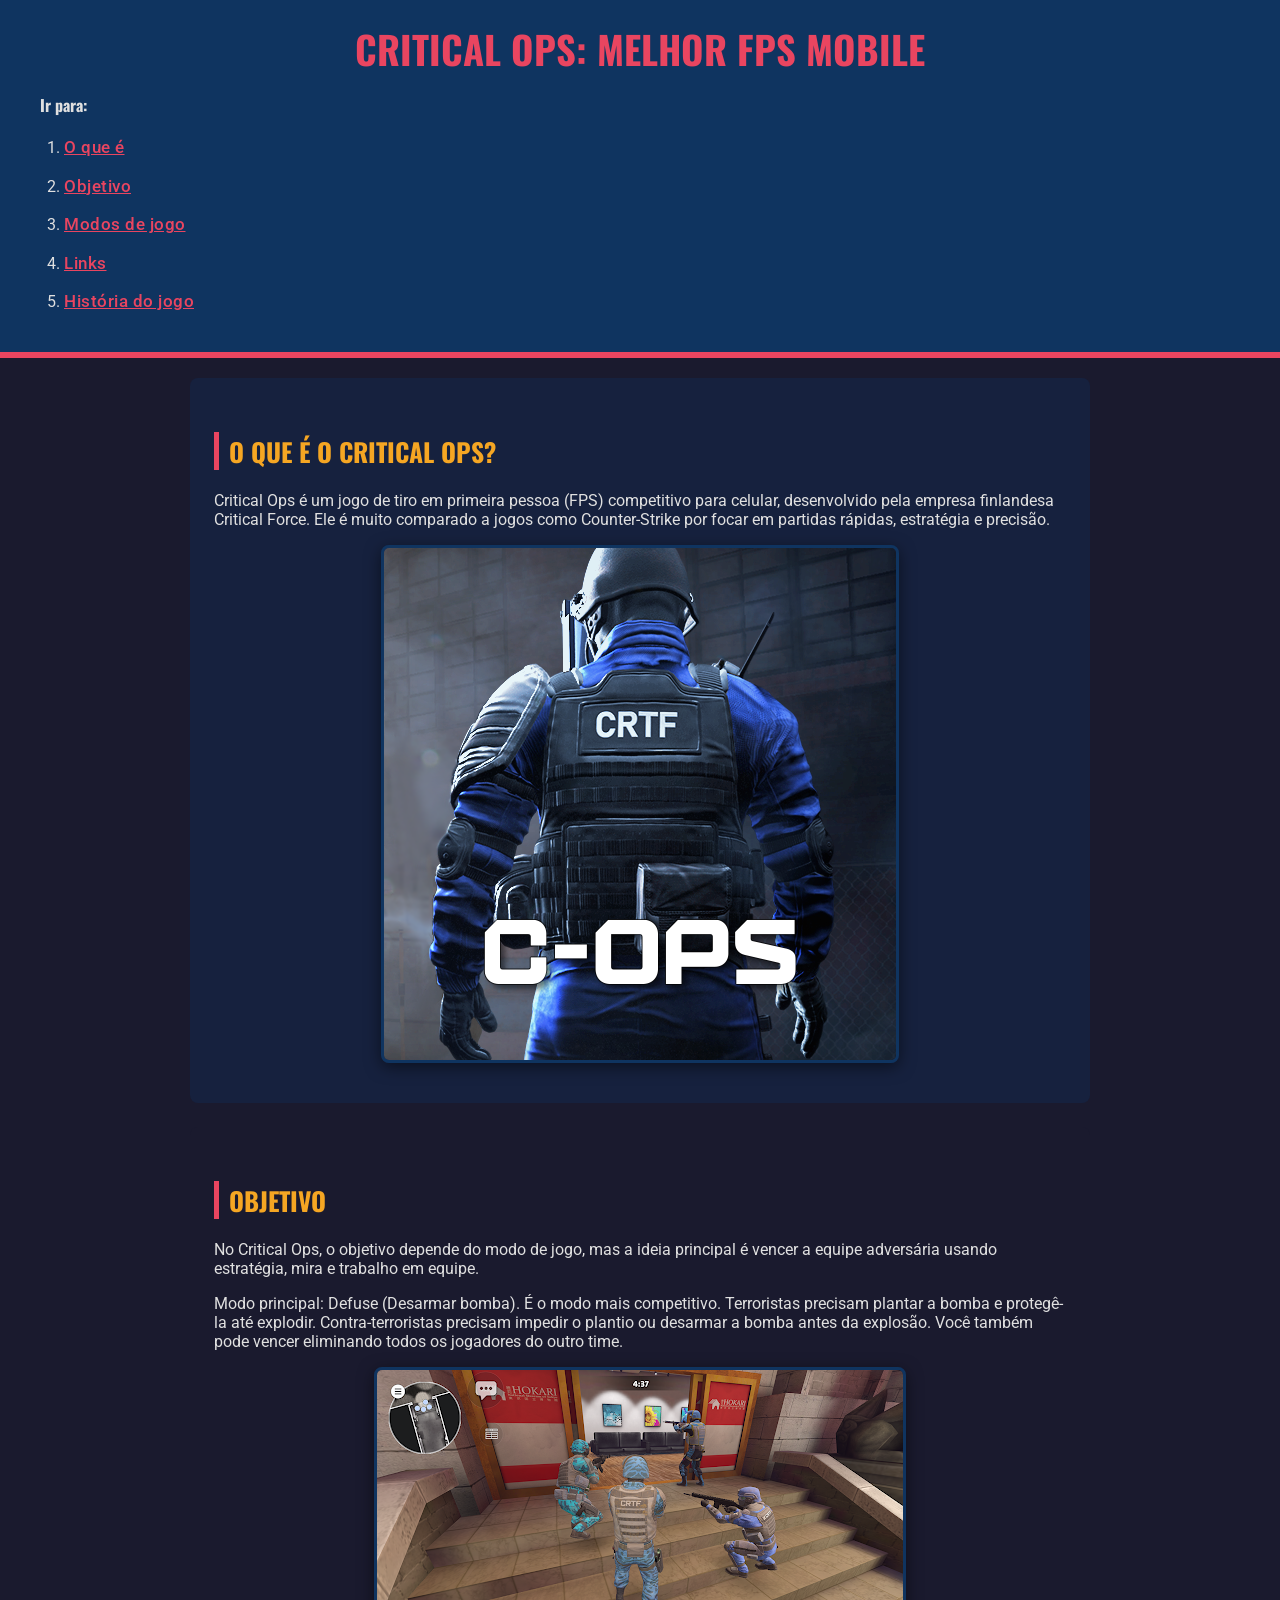
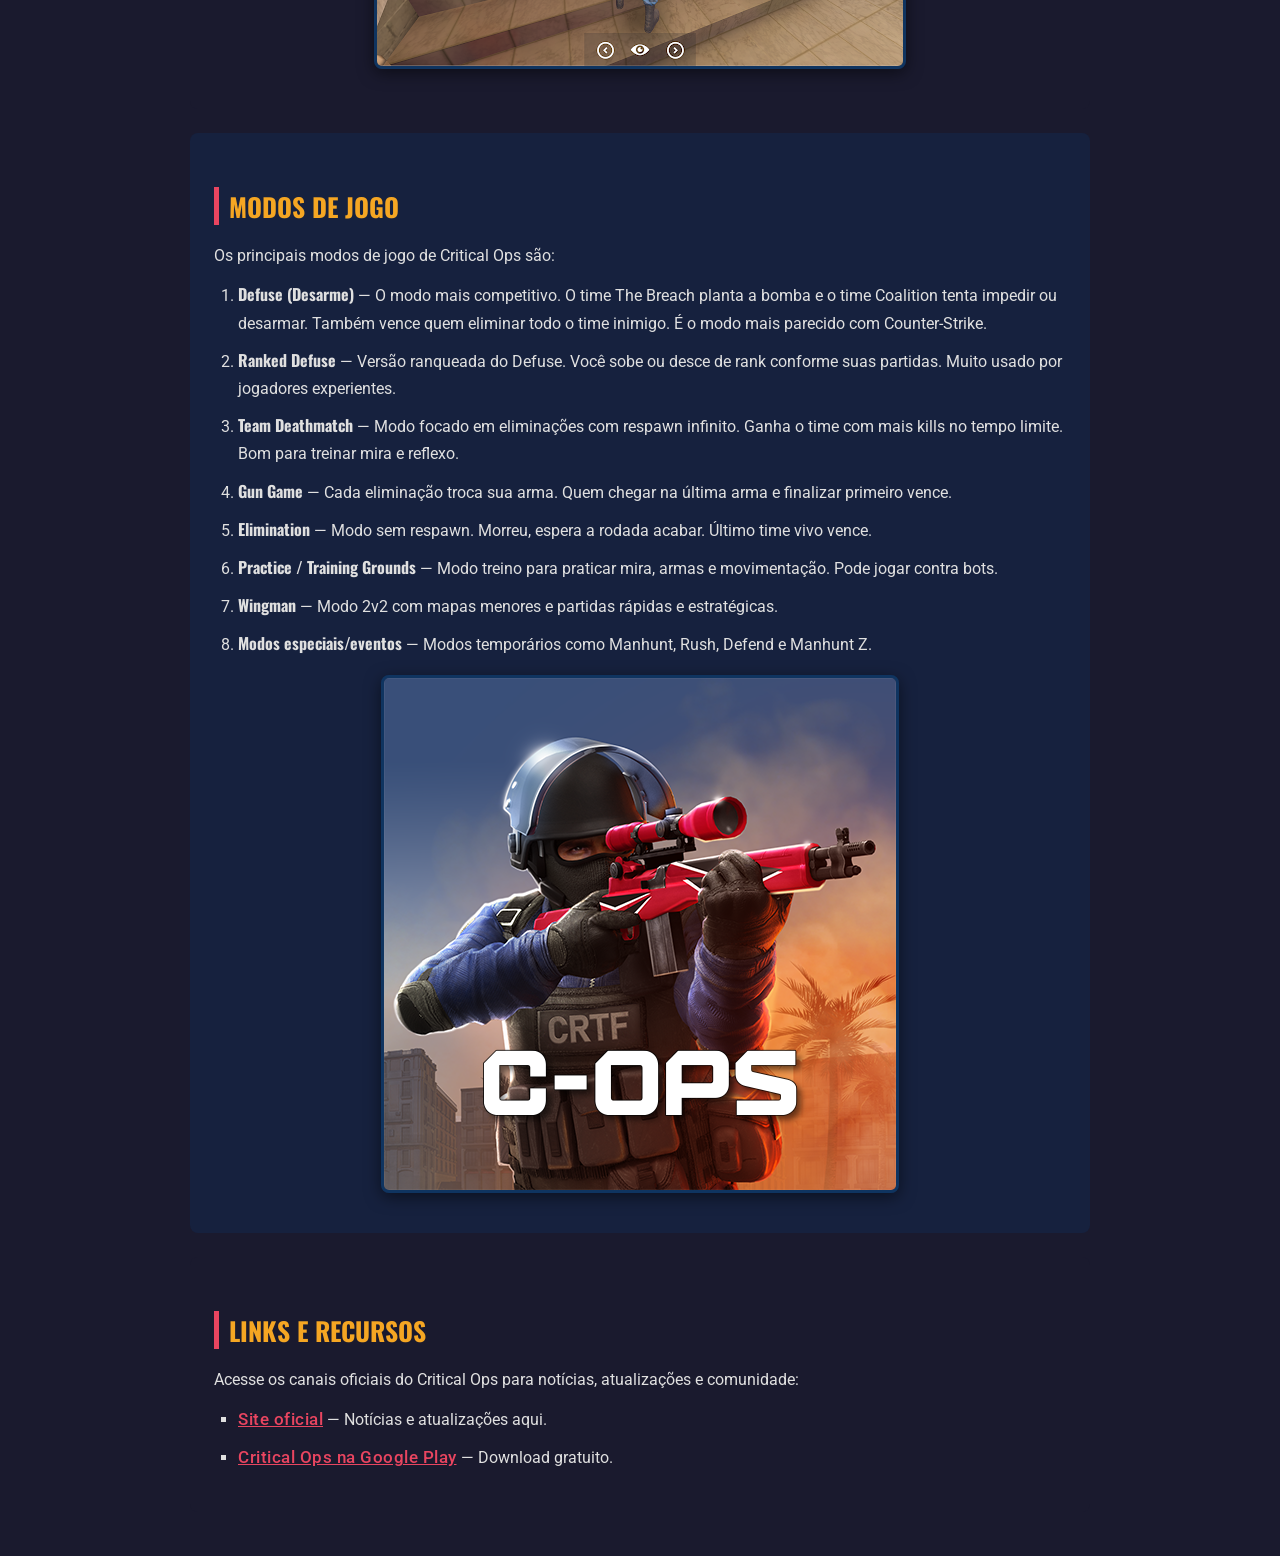
==== index.html @ 35684496 "Add files via upload" ====
<!DOCTYPE html>
<html lang="pt-BR">
<head>
    <meta charset="UTF-8">
    <meta name="viewport" content="width=device-width, initial-scale=1.0">
    <title>Critical Ops</title>
    <!-- Ícone da aba-->
    <link rel="icon" type="image/png" href="fds.png">
    <link rel="stylesheet" href="style.css">
</head>
<body>
    <header>
        <h1>Critical Ops: Melhor FPS Mobile</h1>

        <nav>
            <p><strong>Ir para:</strong></p>
            <!-- Lista ordenada -->
            <ol>
                <li><a href="#o-que-e">O que é</a></li>
                <li><a href="#objetivo">Objetivo</a></li>
                <li><a href="#modos">Modos de jogo</a></li>
                <li><a href="#links">Links</a></li>
                <!-- Link interno -->
                <li><a href="historia.html">História do jogo</a></li>
            </ol>
        </nav>
    </header>

    <hr>

    <main>
        <section id="o-que-e">
            <h2>O que é o Critical Ops?</h2>
            <p>
                Critical Ops é um jogo de tiro em primeira pessoa (FPS) competitivo para celular,
                desenvolvido pela empresa finlandesa Critical Force. Ele é muito comparado a jogos
                como Counter-Strike por focar em partidas rápidas, estratégia e precisão.
            </p>
            
            <img src="criticas.png" alt="">
        </section>

        <section id="objetivo">
            <h2>Objetivo</h2>
            <p>
                No Critical Ops, o objetivo depende do modo de jogo, mas a ideia principal é vencer
                a equipe adversária usando estratégia, mira e trabalho em equipe.
            </p>
            <p>
                Modo principal: Defuse (Desarmar bomba). É o modo mais competitivo.
                Terroristas precisam plantar a bomba e protegê-la até explodir.
                Contra-terroristas precisam impedir o plantio ou desarmar a bomba antes da explosão.
                Você também pode vencer eliminando todos os jogadores do outro time.
            </p>
            <img src="criticas2.png" alt="">
        </section>

        <section id="modos">
            <h2>Modos de jogo</h2>
            <p>Os principais modos de jogo de Critical Ops são:</p>

            <!-- Lista ordenada dos modos de jogo -->
            <ol>
                <li>
                    <strong>Defuse (Desarme)</strong> — O modo mais competitivo.
                    O time The Breach planta a bomba e o time Coalition tenta impedir ou desarmar.
                    Também vence quem eliminar todo o time inimigo. É o modo mais parecido com Counter-Strike.
                </li>
                <li>
                    <strong>Ranked Defuse</strong> — Versão ranqueada do Defuse.
                    Você sobe ou desce de rank conforme suas partidas. Muito usado por jogadores experientes.
                </li>
                <li>
                    <strong>Team Deathmatch</strong> — Modo focado em eliminações com respawn infinito.
                    Ganha o time com mais kills no tempo limite. Bom para treinar mira e reflexo.
                </li>
                <li>
                    <strong>Gun Game</strong> — Cada eliminação troca sua arma.
                    Quem chegar na última arma e finalizar primeiro vence.
                </li>
                <li>
                    <strong>Elimination</strong> — Modo sem respawn.
                    Morreu, espera a rodada acabar. Último time vivo vence.
                </li>
                <li>
                    <strong>Practice / Training Grounds</strong> — Modo treino para praticar mira,
                    armas e movimentação. Pode jogar contra bots.
                </li>
                <li>
                    <strong>Wingman</strong> — Modo 2v2 com mapas menores e partidas rápidas e estratégicas.
                </li>
                <li>
                    <strong>Modos especiais/eventos</strong> — Modos temporários como Manhunt, Rush,
                    Defend e Manhunt Z.
                </li>
            </ol>
            <img src="modess.png" alt="">
        </section>

        <section id="links">
            <h2>Links e Recursos</h2>
            <p>
                Acesse os canais oficiais do Critical Ops para notícias,
                atualizações e comunidade:
            </p>
            <ul>
                <!-- Links externos com target e rel corretos -->
                <li>
                    <a href="https://criticalopsgame.com"
                       target="_blank"
                       rel="noopener noreferrer">Site oficial</a>
                    — Notícias e atualizações aqui.
                </li>
                <li>
                    <a href="https://play.google.com/store/apps/details?id=com.criticalforceentertainment.criticalops"
                       target="_blank"
                       rel="noopener noreferrer">Critical Ops na Google Play</a>
                    — Download gratuito.
                </li>
            </ul>
        </section>
    </main>
</body>
</html>

<!--Arrumei a cagada que tinha feito aqui com o html antigo e adicionei uma nova pagina👌👍-->
---- style.css ----
/*importei a fonte do google fonts*/
@import url('https://fonts.googleapis.com/css2?family=Oswald:wght@400;700&family=Roboto:wght@400;500&display=swap');

/*cor de fundo da pagina, cor do texto e fonte  */
body {
    background-color: #1a1a2e;  
    color: #e0e0e0;               
    font-family: 'Roboto', sans-serif; 
    font-size: 16px;
    margin: 0;
    padding: 0;
}

/*estilização do header */
header {
    background-color: #0f3460;  
    padding: 20px 40px;
    border-bottom: 4px solid #e94560; 
    /*borda inferior vermelha*/
}

/*titulo, fonte diferente e cor para título */
h1 {
    font-family: 'Oswald', sans-serif; 
    color: #e94560;                   
    font-size: 2.4em;
    text-align: center;
    text-transform: uppercase;   
    margin: 0 0 10px 0;
}

/*Estilização dos subtitulos*/
h2 {
    font-family: 'Oswald', sans-serif;
    color: #f5a623;          
    font-size: 1.6em;
    text-align: left;
    border-left: 5px solid #e94560; 
    padding-left: 10px;
    margin-top: 30px;
    text-transform: uppercase;
}



/*linha horizontal */
hr {
    border: none;
    border-top: 2px solid #e94560;
    margin: 0;
}

/*imagens, margin para centralizar a imagem,, border para colocar bordas azuis em volta da imagem, box shadow sombra */
img {
    display: block;
    max-width: 100%;
    border-radius: 8px;
    margin: 16px auto;      
    border: 3px solid #0f3460;
    box-shadow: 0 4px 16px rgba(0, 0, 0, 0.5);
}

/*estilização do link */
a {
    color: #e94560;   
    font-weight: 500;
}


/*lista ordenada do nav e dos modos de jogo */
ol {
    padding-left: 24px;
    list-style-type: decimal; 
}

/*lista não ordenada (links e recursos) */
ul {
    padding-left: 24px;
    list-style-type: square;
}

/*itens de lista */
li {
    margin-bottom: 10px;
    line-height: 1.7;
}



/*seção O que é */
#o-que-e {
    background-color: #16213e;
    padding: 24px;
    border-radius: 8px;
    margin-bottom: 24px;
}

/*seção Objetivo */
#objetivo {
    background-color: #1a1a2e;
    padding: 24px;
    border-radius: 8px;
    margin-bottom: 24px;
}

/*seção Modos de jogo */
#modos {
    background-color: #16213e;
    padding: 24px;
    border-radius: 8px;
    margin-bottom: 24px;
}

/*seção Links e Recursos */
#links {
    background-color: #1a1a2e;
    padding: 24px;
    border-radius: 8px;
    margin-bottom: 24px;
}


/*conteúdo principal, margin e padding do box model */
.conteudo-principal {
    max-width: 900px;
    margin: 30px auto;      
    padding: 0 24px;        
}

/*classe para a nav */
.nav-menu {
    background-color: #0f3460;
    padding: 12px 20px;      
    border-radius: 8px;
    margin-top: 14px;      
    border: 2px solid #e94560; 
    border-style: dashed;     
}

/*classe destaque, para o texto */
.destaque {
    background-color: #e94560;
    color: #ffffff;
    padding: 2px 8px;
    border-radius: 4px;
    font-weight: 700;
}

/*mesmo estilo para h1,h2 e strong, mesma fonte */
h1, h2, strong {
    font-family: 'Oswald', sans-serif;
}

/*link com destaque maior */
nav a, #links a {
    font-size: 1.05em;
    letter-spacing: 0.5px;
}


/*main usa padding e margem para afastar do contorno */
main {
    padding: 20px;          
    margin: 0 auto;         
    max-width: 900px;        
}

/*rodapé basico*/
footer {
    text-align: center;
    padding: 16px;
    background-color: #0f3460;
    color: #aaaaaa;
    font-size: 0.85em;
    border-top: 3px solid #e94560;
    margin-top: 40px;
}
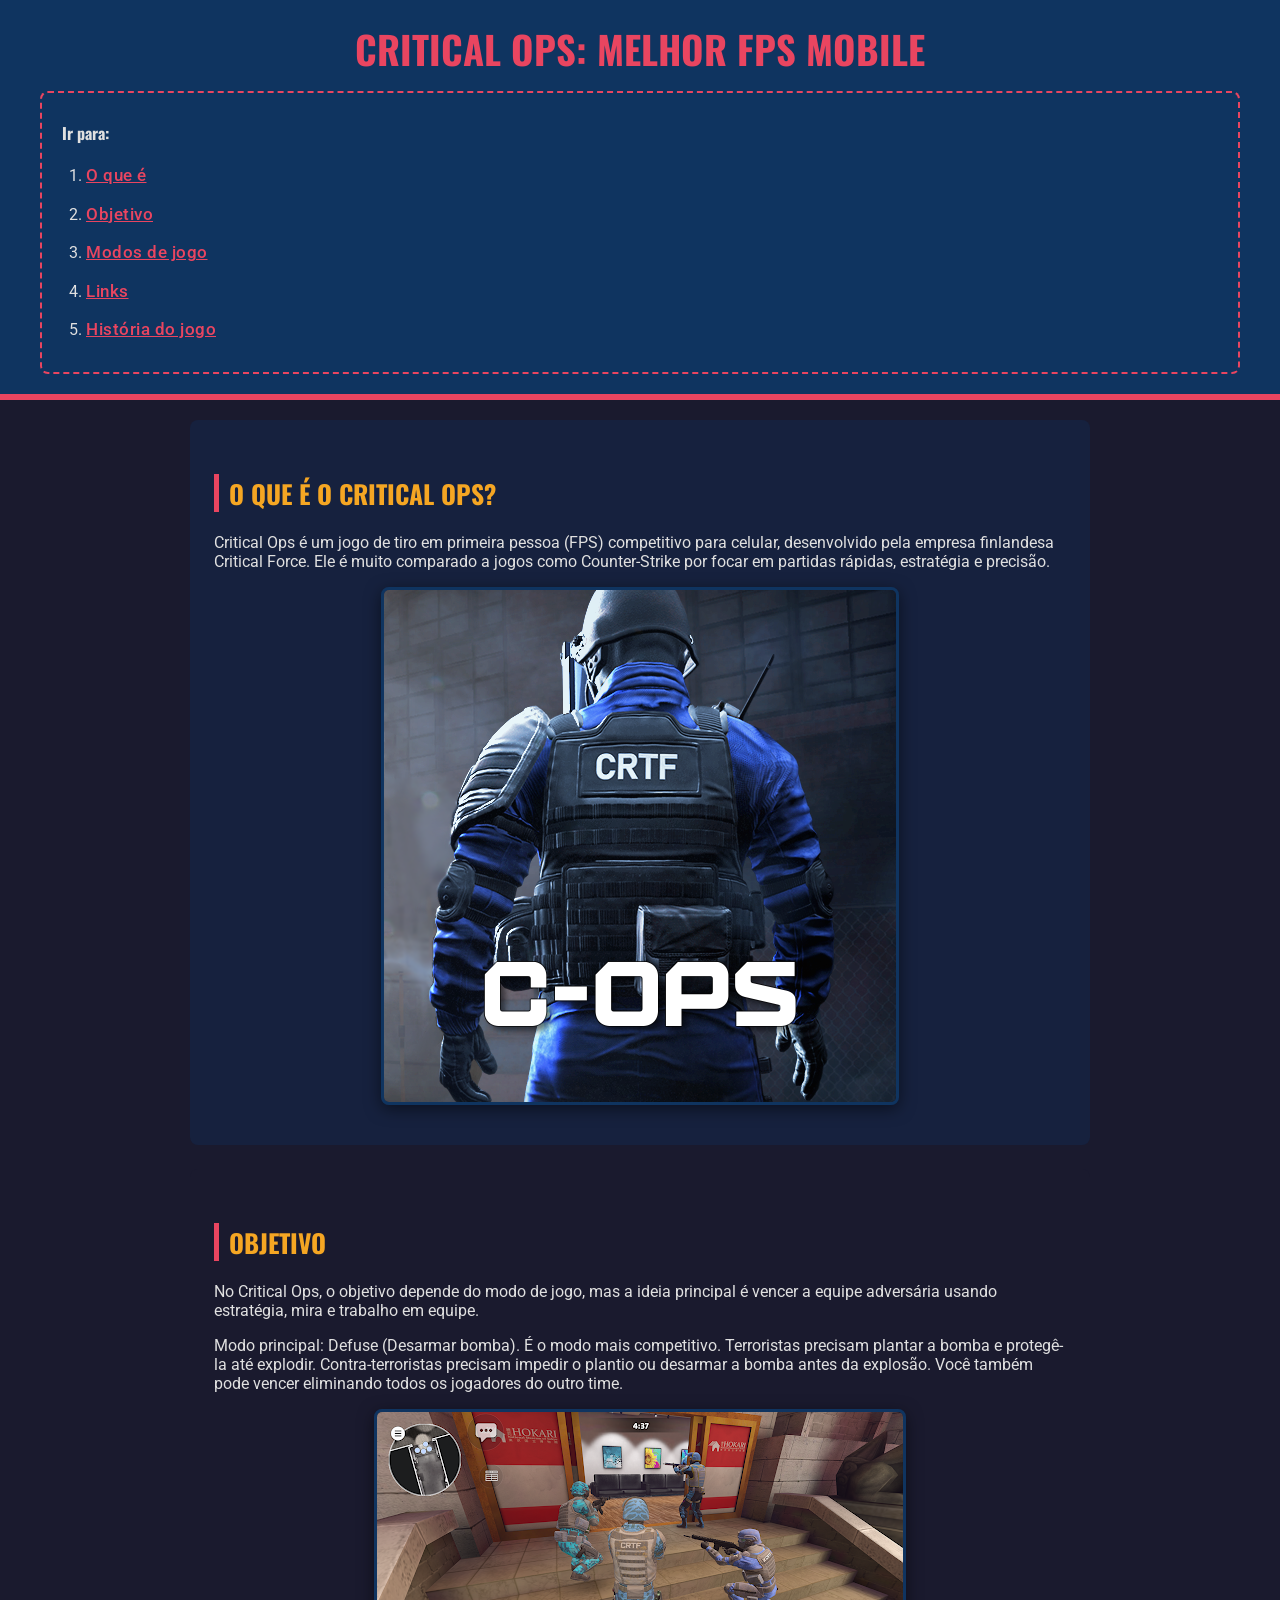
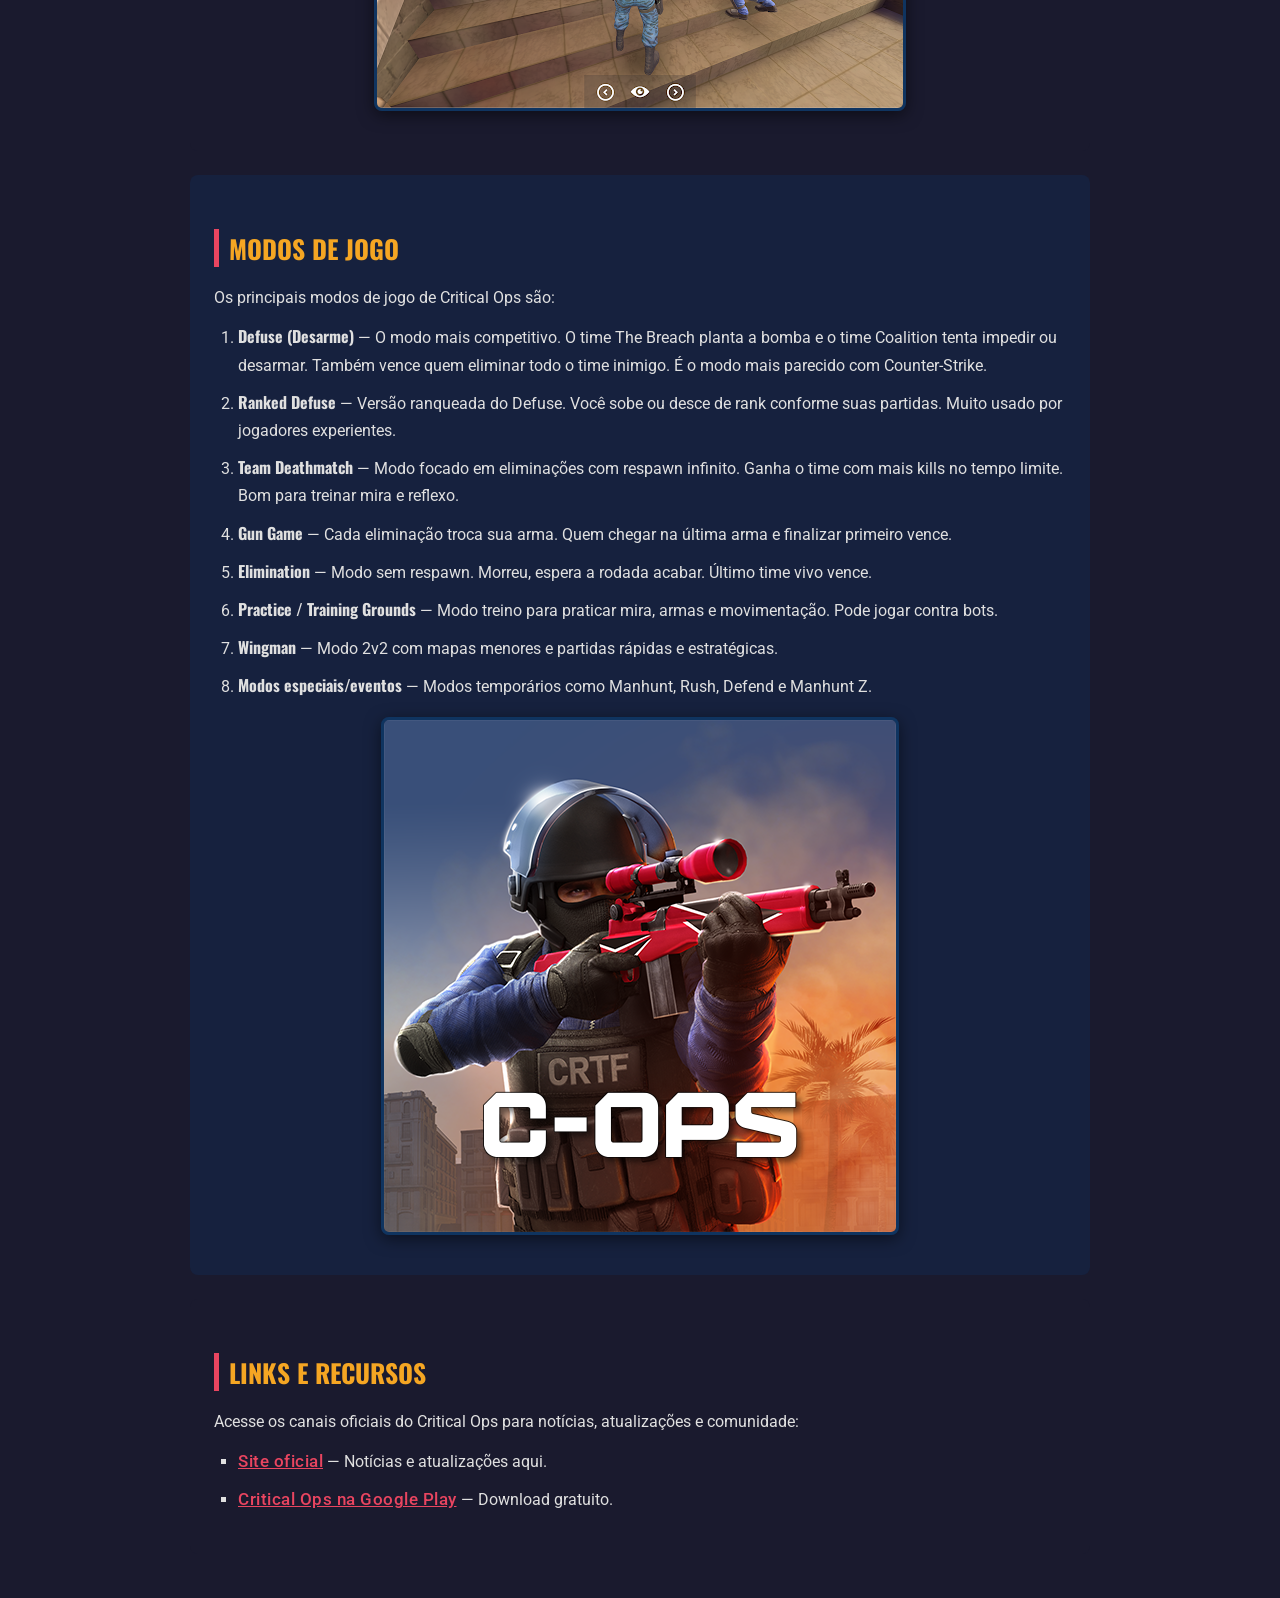
==== commit ea690370: "Fix HTML structure and add new page Corrected HTML structure and added a new page." ====
--- a/index.html
+++ b/index.html
@@ -12,7 +12,7 @@
     <header>
         <h1>Critical Ops: Melhor FPS Mobile</h1>
 
-        <nav>
+        <nav class="nav-menu">
             <p><strong>Ir para:</strong></p>
             <!-- Lista ordenada -->
             <ol>
@@ -123,4 +123,4 @@
 </body>
 </html>
 
-<!--Arrumei a cagada que tinha feito aqui com o html antigo e adicionei uma nova pagina👌👍-->+<!--Arrumei a cagada que tinha feito aqui com o html antigo e adicionei uma nova pagina👌👍-->
--- a/style.css
+++ b/style.css
@@ -119,14 +119,6 @@
     margin-bottom: 24px;
 }
 
-
-/*conteúdo principal, margin e padding do box model */
-.conteudo-principal {
-    max-width: 900px;
-    margin: 30px auto;      
-    padding: 0 24px;        
-}
-
 /*classe para a nav */
 .nav-menu {
     background-color: #0f3460;
@@ -135,15 +127,6 @@
     margin-top: 14px;      
     border: 2px solid #e94560; 
     border-style: dashed;     
-}
-
-/*classe destaque, para o texto */
-.destaque {
-    background-color: #e94560;
-    color: #ffffff;
-    padding: 2px 8px;
-    border-radius: 4px;
-    font-weight: 700;
 }
 
 /*mesmo estilo para h1,h2 e strong, mesma fonte */
@@ -164,14 +147,3 @@
     margin: 0 auto;         
     max-width: 900px;        
 }
-
-/*rodapé basico*/
-footer {
-    text-align: center;
-    padding: 16px;
-    background-color: #0f3460;
-    color: #aaaaaa;
-    font-size: 0.85em;
-    border-top: 3px solid #e94560;
-    margin-top: 40px;
-}
